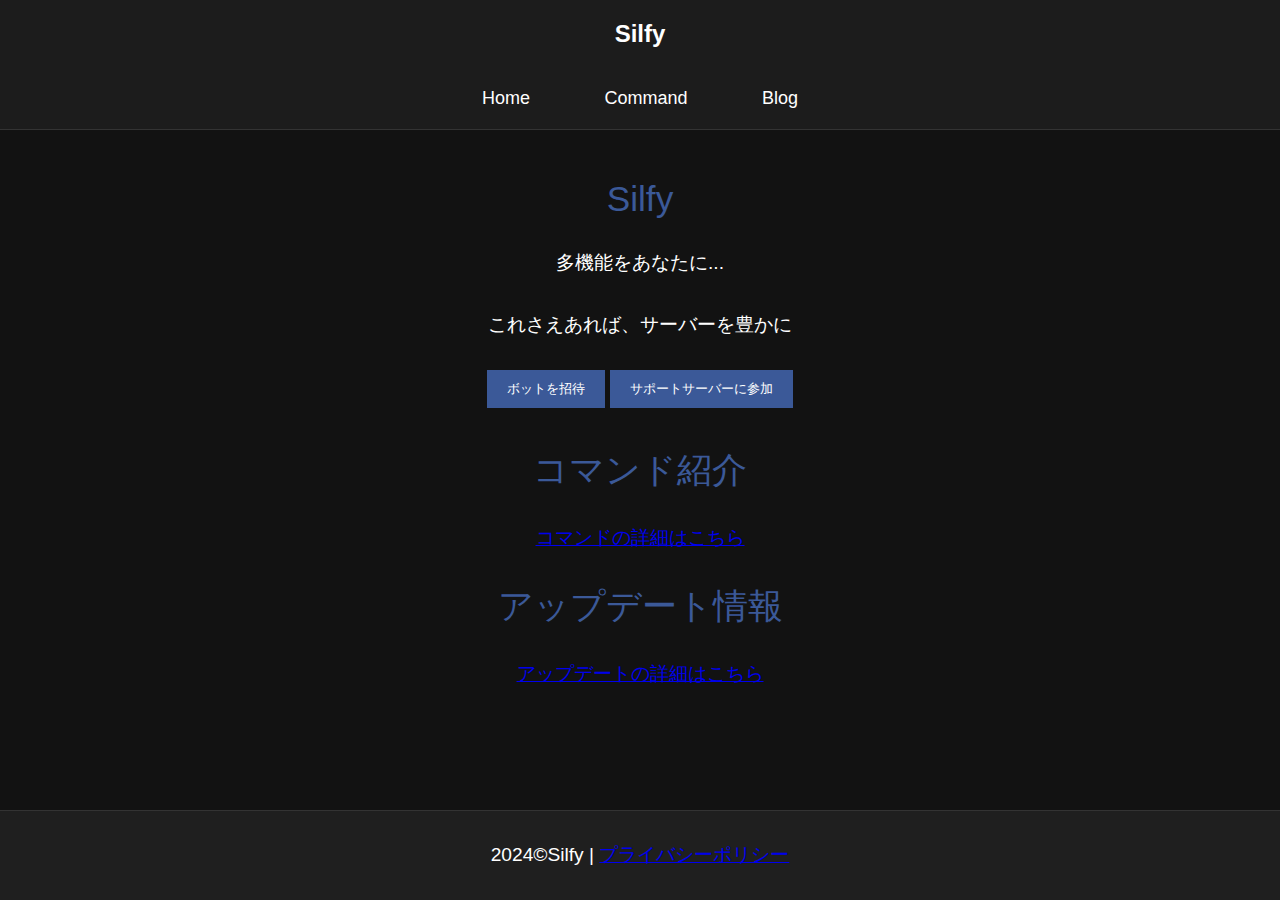
==== index.html @ 2665747f "site update..." ====
<!DOCTYPE html>
<html lang="ja">
<head>
    <meta charset="UTF-8">
    <meta name="viewport" content="width=device-width, initial-scale=1.0">
    <title>Silfy</title>
    <link rel="stylesheet" href="css/styles.css">
    <link rel="stylesheet" href="css/index.css">
    <script src="js/main.js" defer></script>
    <link rel="shortcut icon" href="assets/images/icon.jpg" type="image/x-icon">
    <link rel="apple-touch-icon" href="assets/images/icon.jpg" sizes="180x180">
    <link rel="icon" type="image/png" href="assets/images/icon.jpg" sizes="192x192">
</head>
<body>
    <div class="loader"></div>
    <div class="scroll-box">
        <div class="scroll-content"></div>
    </div>
    <div class="content">
        <header>
            <h1>Silfy</h1>
            <nav>
                <ul>
                    <li><a href="index.html">Home</a></li>
                    <li><a href="command.html">Command</a></li>
                    <li><a href="blog.html">Blog</a></li>
                </ul>
            </nav>
        </header>
        <main>
            <section id="introduction">
                <h2>Silfy</h2>
                <p>多機能をあなたに...</br></br>これさえあれば、サーバーを豊かに</p>
                <button onclick="location.href='https://discord.com/oauth2/authorize?client_id=1246393062297571348'">ボットを招待</button>
                <button onclick="location.href='https://discord.gg/T7qes4TpkH'">サポートサーバーに参加</button>
            </section>
            <section id="commands">
                <h2>コマンド紹介</h2>
                <p><a href="command.html">コマンドの詳細はこちら</a></p>
            </section>
            <section id="updates">
                <h2>アップデート情報</h2>
                <p><a href="blog.html">アップデートの詳細はこちら</a></p>
            </section>
        </main>
        <footer>
            <p>2024©Silfy | <a href="privacy.html">プライバシーポリシー</a></p>
        </footer>
    </div>
</body>
</html>
---- css/styles.css ----
body {
    font-family: Arial, sans-serif;
    background-color: #121212;
    color: #ffffff;
    margin: 0;
    padding: 0;
    background-image: url('assets/images/background-texture.jpg');
    background-size: cover;
    background-repeat: no-repeat;
}

/* ナビゲーションバーのスタイル */
header {
    background-color: rgba(31, 31, 31, 0.8); /* 背景色を半透明に設定 */
    padding: 20px;
    text-align: center;
    border-bottom: 1px solid #333;
}

header h1 {
    margin: 0;
    font-size: 24px;
    font-weight: bold;
    color: #ffffff;
    margin-bottom: 40px;
}

nav ul {
    list-style-type: none;
    padding: 0;
    margin: 0;
    text-align: center;
}

nav ul li {
    display: inline;
    margin: 0 15px;
}

nav ul li a {
    color: #ffffff;
    text-decoration: none;
    font-size: 18px; /* フォントサイズを大きく */
    padding: 12px 20px; /* パディングを調整 */
    transition: background-color 0.3s, color 0.3s; /* ホバー時のアニメーションを追加 */
}

nav ul li a:hover {
    background-color: #10151d;
    color: #ffffff; /* ホバー時のテキスト色を白に変更 */
}


main {
    padding: 20px;
    max-width: 800px;
    margin: auto;
}

/* フッターのスタイル */
footer {
    background-color: #1f1f1f;
    text-align: center;
    padding: 10px 0;
    border-top: 1px solid #333;
    position: fixed; /* フッターを固定位置に設定 */
    bottom: 0;
    width: 100%;
}

button {
    background-color: #3b5998;
    color: white;
    border: none;
    padding: 10px 20px;
    margin: 10px 0;
    cursor: pointer;
    transition: background-color 0.3s, transform 0.3s;
}

button:hover {
    background-color: #5b79b8;
    transform: scale(1.05);
}

.command {
    background-color: #2c2c2c;
    margin: 10px 0;
    padding: 10px;
    border-radius: 5px;
    transition: background-color 0.3s, transform 0.3s;
}

.command:hover {
    background-color: #3b3b3b;
    transform: translateY(-5px);
}

h1, h2, h3 {
    font-weight: 300;
}

p {
    line-height: 1.6;
}

/* ロードアニメーション */
.loader {
    position: fixed;
    top: 0;
    left: 0;
    width: 100%;
    height: 100%;
    background-color: #121212;
    z-index: 9999;
    display: flex;
    align-items: center;
    justify-content: center;
    opacity: 1;
    transition: opacity 1s;
}

.loader.hidden {
    opacity: 0;
    visibility: hidden;
}

.loader::before {
    content: '';
    border: 6px solid #ffffff;
    border-top: 6px solid #3b5998;
    border-radius: 50%;
    width: 40px;
    height: 40px;
    animation: spin 1s linear infinite;
}

@keyframes spin {
    0% { transform: rotate(0deg); }
    100% { transform: rotate(360deg); }
}

/* フェードインアニメーション */
body.loaded {
    opacity: 1;
}

/* 全体のスクロールバー */
::-webkit-scrollbar {
    width: 10px; /* 幅 */
    background-color: #1f1f1f; /* 背景色 */
}

/* スクロールバーのトラック（動く部分） */
::-webkit-scrollbar-track {
    background-color: #1f1f1f;
}

/* スクロールバーのつまみ（ドラッグ可能な部分） */
::-webkit-scrollbar-thumb {
    background-color: #3b5998; /* つまみの色 */
    border-radius: 5px; /* つまみの角丸 */
}

/* スクロールバーのつまみのホバー時のスタイル */
::-webkit-scrollbar-thumb:hover {
    background-color: #5b79b8; /* ホバー時の色 */
}

/* スクロールバーのコーナー */
::-webkit-scrollbar-corner {
    background-color: #1f1f1f;
}
---- css/index.css ----
/* index.html専用のスタイル */
#introduction {
    margin-bottom: 20px;
}

#commands, #updates {
    margin-bottom: 20px;
}

body {
    text-align: center;
}

h2 {
    color: #3b5998;
    font-size: 2.2em;
}

p {
    font-size: 1.2em;
    line-height: 1.6em;
}
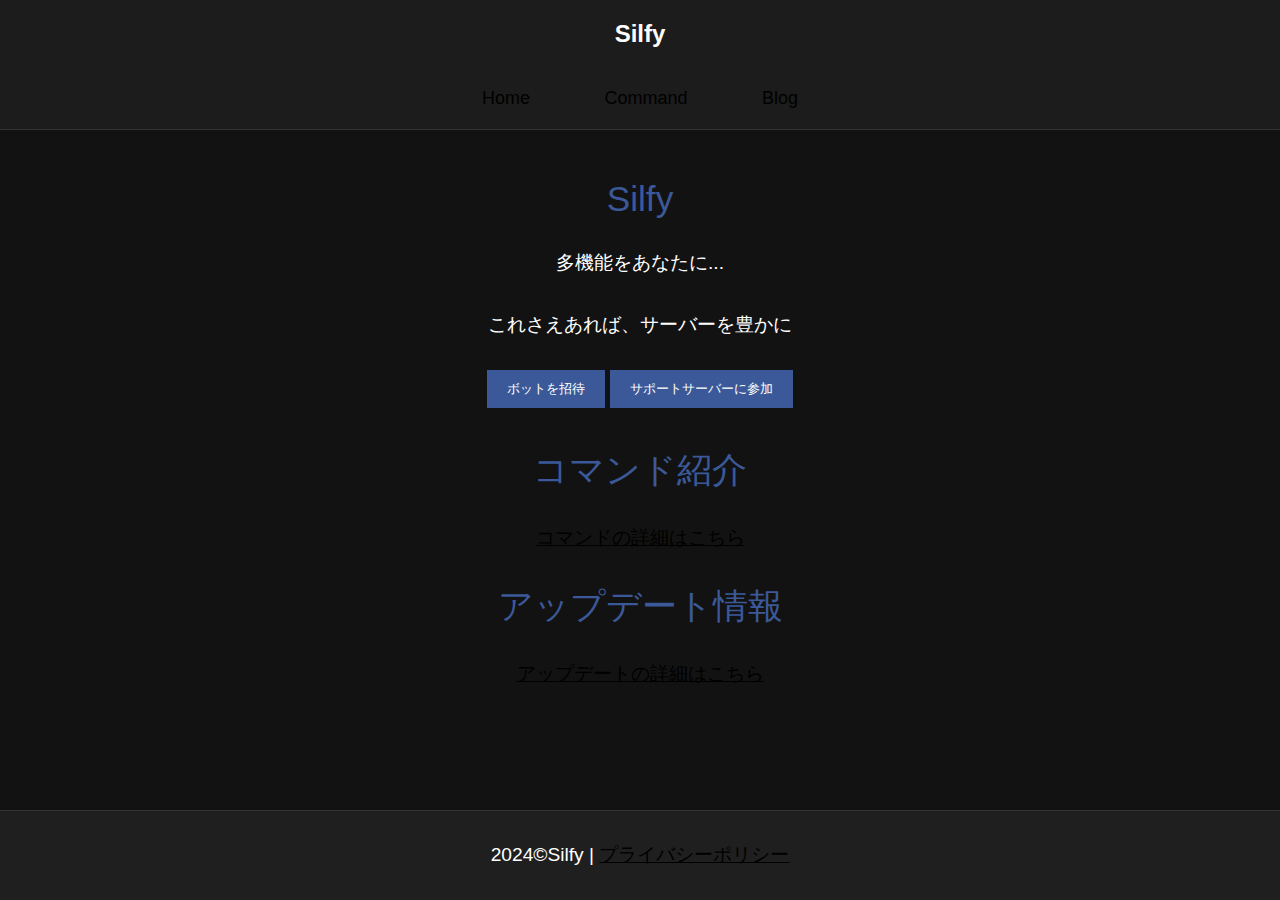
==== commit 3da3a118: "more update" ====
--- a/index.html
+++ b/index.html
@@ -21,9 +21,9 @@
             <h1>Silfy</h1>
             <nav>
                 <ul>
-                    <li><a href="index.html">Home</a></li>
-                    <li><a href="command.html">Command</a></li>
-                    <li><a href="blog.html">Blog</a></li>
+                    <li><a href="index">Home</a></li>
+                    <li><a href="command">Command</a></li>
+                    <li><a href="blog">Blog</a></li>
                 </ul>
             </nav>
         </header>
@@ -36,15 +36,15 @@
             </section>
             <section id="commands">
                 <h2>コマンド紹介</h2>
-                <p><a href="command.html">コマンドの詳細はこちら</a></p>
+                <p><a href="command">コマンドの詳細はこちら</a></p>
             </section>
             <section id="updates">
                 <h2>アップデート情報</h2>
-                <p><a href="blog.html">アップデートの詳細はこちら</a></p>
+                <p><a href="blog">アップデートの詳細はこちら</a></p>
             </section>
         </main>
         <footer>
-            <p>2024©Silfy | <a href="privacy.html">プライバシーポリシー</a></p>
+            <p>2024©Silfy | <a href="privacy">プライバシーポリシー</a></p>
         </footer>
     </div>
 </body>
--- a/css/styles.css
+++ b/css/styles.css
@@ -170,4 +170,14 @@
 /* スクロールバーのコーナー */
 ::-webkit-scrollbar-corner {
     background-color: #1f1f1f;
+}
+
+/* visitedリンクの色を青に変更 */
+:visited {
+    color: rgb(223, 223, 223);
+}
+
+/* 他のリンクスタイルも設定できます */
+:link {
+    color: black; /* 未訪問リンクの色 */
 }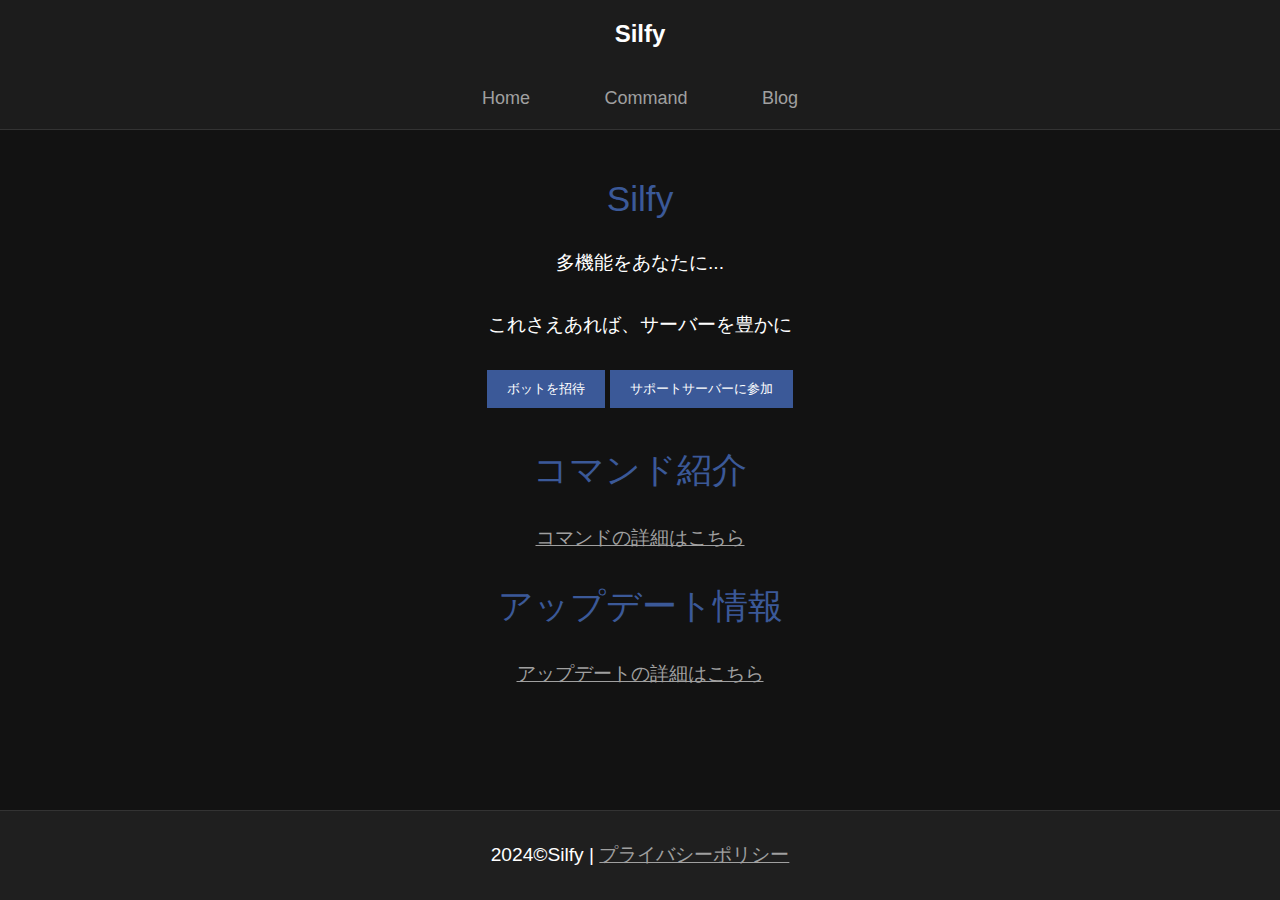
==== commit b3248167: "add more files..." ====
--- a/index.html
+++ b/index.html
@@ -48,4 +48,13 @@
         </footer>
     </div>
 </body>
+<!-- Google tag (gtag.js) -->
+<script async src="https://www.googletagmanager.com/gtag/js?id=G-H043R9G8DF"></script>
+<script>
+  window.dataLayer = window.dataLayer || [];
+  function gtag(){dataLayer.push(arguments);}
+  gtag('js', new Date());
+
+  gtag('config', 'G-H043R9G8DF');
+</script>
 </html>
--- a/css/styles.css
+++ b/css/styles.css
@@ -179,5 +179,5 @@
 
 /* 他のリンクスタイルも設定できます */
 :link {
-    color: black; /* 未訪問リンクの色 */
+    color: rgb(160, 160, 160); /* 未訪問リンクの色 */
 }